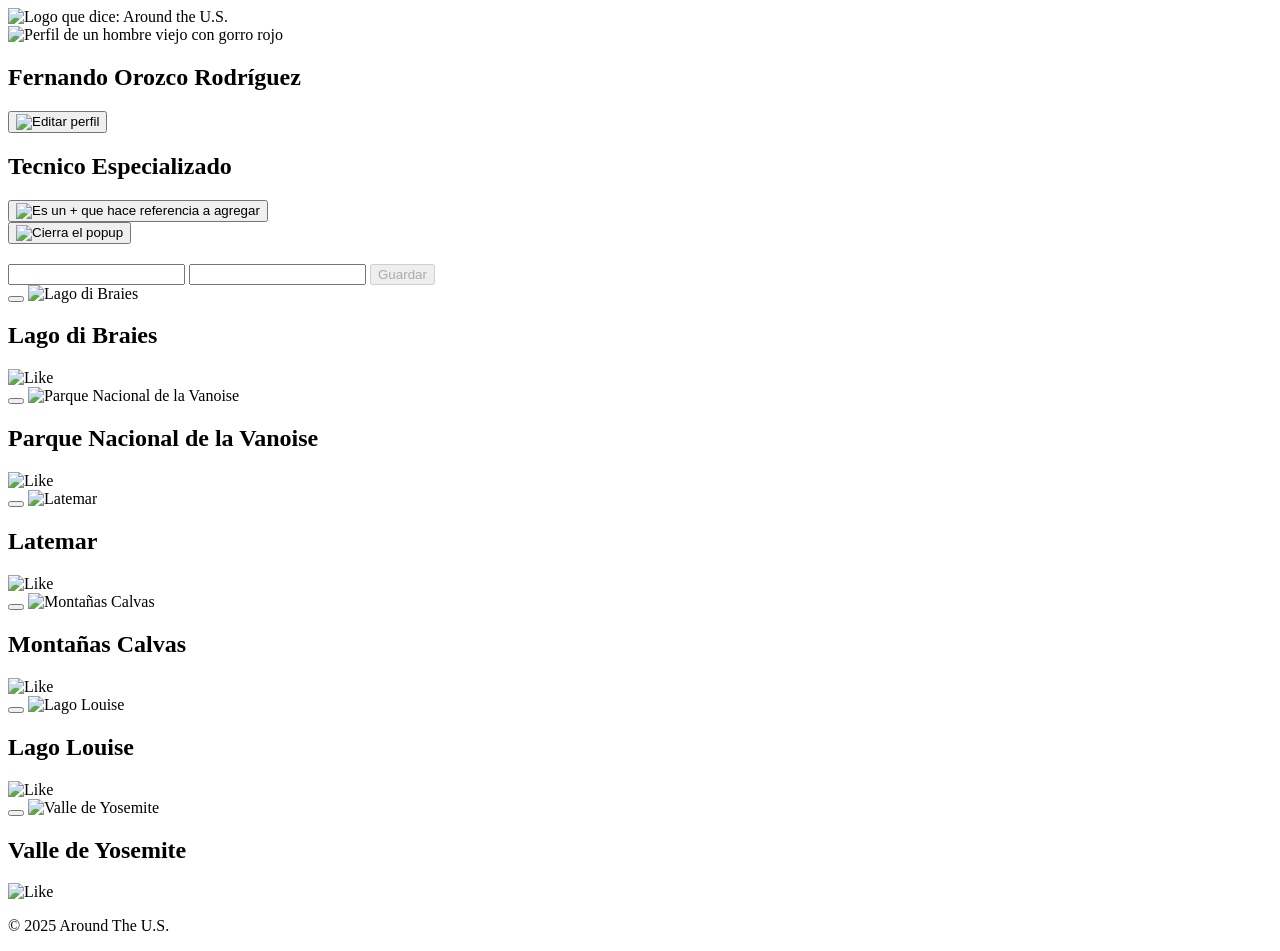
==== src/index.html @ cb59c206 "Crear carpeta components e ingresar archivos correspondientes, crear carpeta src e ingresar carpeta " ====
<!doctype html>
<html lang="es-MX">
  <head>
    <meta charset="UTF-8" />
    <meta name="viewport" content="width=device-width, initial-scale=1.0" />
    <title>"Alrededor de los EE.UU."</title>
    <link rel="stylesheet" href="./pages/index.css" />
  </head>
  <body>
    <div class="page">
      <header class="header">
        <img
          src="/web_project_around_es/images/Logo.png"
          alt="Logo que dice: Around the U.S."
          class="header__logo"
        />
      </header>
      <main class="content">
        <section class="profile">
          <div class="profile__avatar">
            <img
              src="/web_project_around_es/images/profile.jpg"
              alt="Perfil de un hombre viejo con gorro rojo"
              class="profile__imagen"
            />
          </div>
          <div class="profile__info">
            <h1 class="profile__name" id="profileName">
              Fernando Orozco Rodríguez
            </h1>
            <button
              type="button"
              class="profile__EditButton"
              data-title="Editar perfil"
              data-placeholder1="Nombre"
              data-placeholder2="Acerca"
            >
              <img src="/web_project_around_es/images/EditButton.png" alt="Editar perfil" />
            </button>
            <h2 class="profile__acerca-de-mi" id="profileAcerca">
              Tecnico Especializado
            </h2>
          </div>
          <button
            type="button"
            class="profile__AddButton"
            data-title="Nuevo lugar"
            data-placeholder1="Título"
            data-placeholder2="Enlace a la imagen"
          >
            <img
              src="/web_project_around_es/images/addButton.png"
              alt="Es un + que hace referencia a agregar"
            />
          </button>
          <div class="popup" id="popup">
            <div class="popup__content">
              <button class="popup__close" id="popup-close">
                <img src="/web_project_around_es/images/Close-Icon.png" alt="Cierra el popup" />
              </button>
              <div class="popup__header">
                <h2 id="popup-title"></h2>
              </div>
              <form class="form">
                <label class="form__field">
                  <input
                    type="text"
                    id="input1"
                    class="form__input"
                    required
                    minlength="2"
                    maxlength="40"
                  />
                  <span class="form__input-error input1-error"></span>
                  <input
                    type="text"
                    id="input2"
                    class="form__input"
                    required
                    minlength="2"
                    maxlength="200"
                  />
                  <span class="form__input-error input2-error"></span>
                </label>
                <button
                  type="button"
                  class="popup__button"
                  id="guardar"
                  disabled
                >
                  Guardar
                </button>
              </form>
            </div>
          </div>
        </section>
        <section class="elements"></section>
      </main>
      <template id="card-template">
        <div class="cards">
          <button class="elements__delete"></button>
          <img class="cards__imagen" src="" alt="" />
          <div class="group">
            <h2 class="group__text"></h2>
            <img
              class="group__imagen"
              src="/web_project_around_es/images/Group-corazón.svg"
              alt="Like"
            />
          </div>
        </div>
      </template>
      <div class="image-popup" id="image-popup" style="display: none">
        <div class="image-popup__overlay" id="image-popup-overlay"></div>
        <div class="image-popup__content">
          <button class="image-popup__close" id="image-popup-close">
            <img src="/web_project_around_es/images/Close-Icon.png" alt="Cierra el popup" />
          </button>
          <img src=" " alt="Imagen ampliada" id="image-popup-img" />
          <p class="image-popup__caption" id="image-popup-caption"></p>
        </div>
      </div>

      <footer class="footer">
        <p class="footer__copyright">&copy; 2025 Around The U.S.</p>
      </footer>
    </div>
    <script type="module" src="./pages/index.js"></script>
  </body>
</html>
---- src/pages/index.css ----
@import url("/web_project_around_es/vendor/normalize.css");
@import url("/web_project_around_es/blocks/page.css");
@import url("/web_project_around_es/blocks/header.css");
@import url("/web_project_around_es/blocks/profile.css");
@import url("/web_project_around_es/blocks/elements.css");
@import url("/web_project_around_es/blocks/cards.css");
@import url("/web_project_around_es/blocks/group.css");
@import url("/web_project_around_es/blocks/footer.css");
@import url("/web_project_around_es/blocks/popup.css");
@import url("/web_project_around_es/blocks/form.css");
@import url("/web_project_around_es/blocks/image-popup.css");
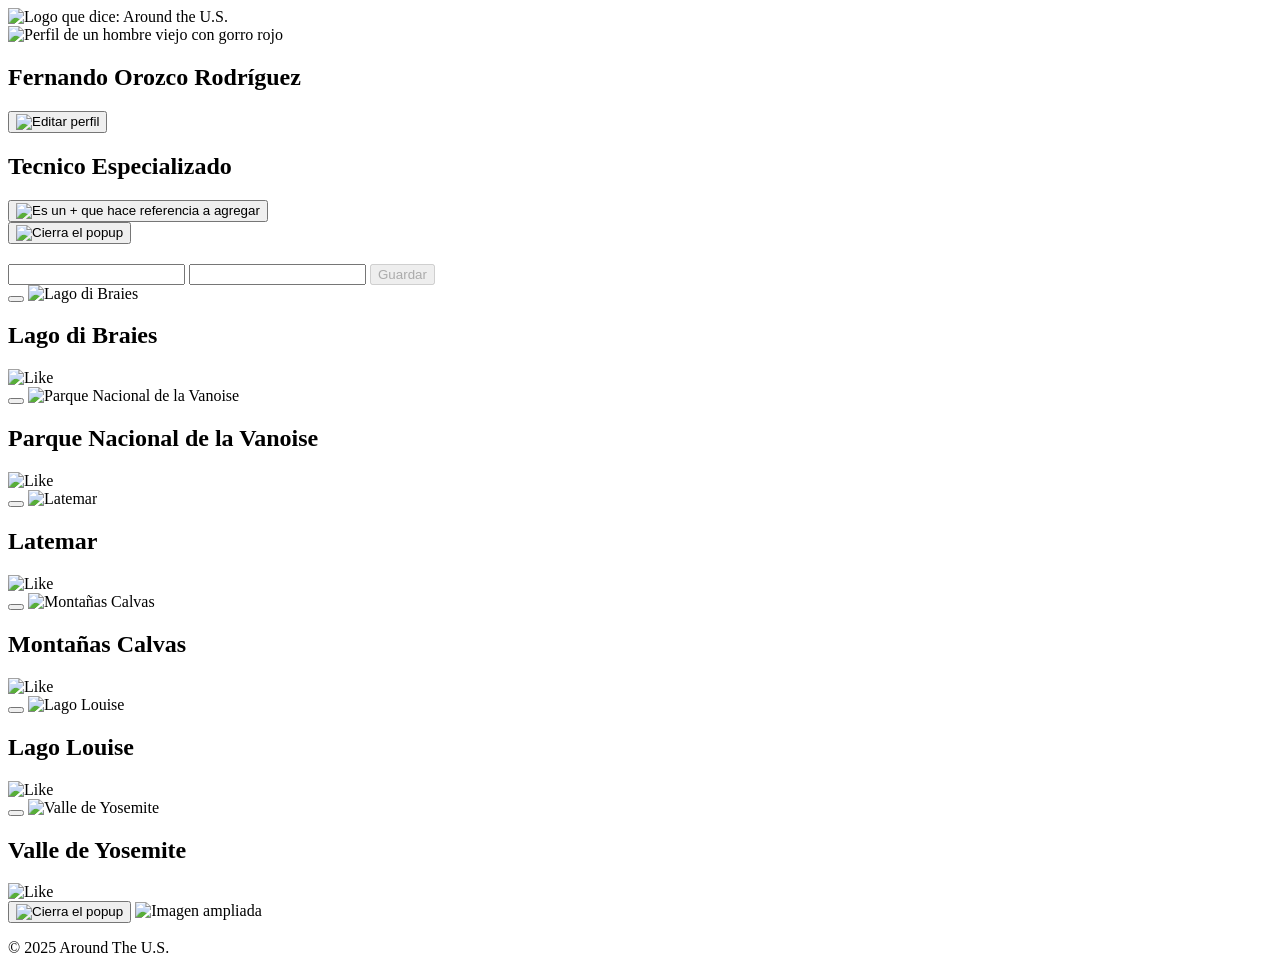
==== commit 39a8430f: "Actualizar arquitectura de popups y README - Migración de funciones sueltas (utils.js) a clases: Pop" ====
--- a/src/index.html
+++ b/src/index.html
@@ -29,7 +29,7 @@
               Fernando Orozco Rodríguez
             </h1>
             <button
-              type="button"
+              type="submit"
               class="profile__EditButton"
               data-title="Editar perfil"
               data-placeholder1="Nombre"
@@ -42,7 +42,7 @@
             </h2>
           </div>
           <button
-            type="button"
+            type="submit"
             class="profile__AddButton"
             data-title="Nuevo lugar"
             data-placeholder1="Título"
@@ -83,7 +83,7 @@
                   <span class="form__input-error input2-error"></span>
                 </label>
                 <button
-                  type="button"
+                  type="submit"
                   class="popup__button"
                   id="guardar"
                   disabled
@@ -110,7 +110,7 @@
           </div>
         </div>
       </template>
-      <div class="image-popup" id="image-popup" style="display: none">
+      <div class="image-popup" id="image-popup">
         <div class="image-popup__overlay" id="image-popup-overlay"></div>
         <div class="image-popup__content">
           <button class="image-popup__close" id="image-popup-close">
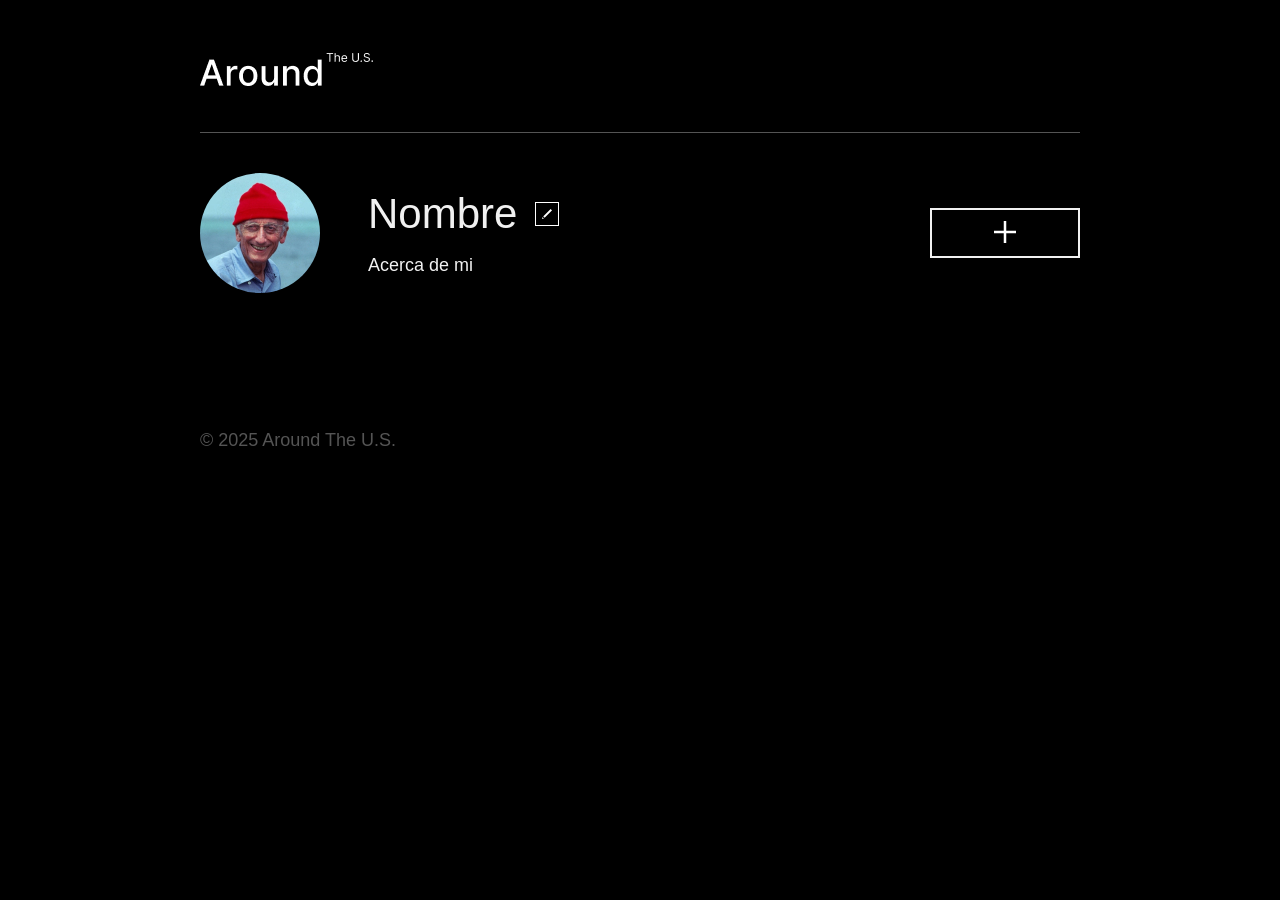
==== commit 0e74cc13: "Ordenar los archivos como se requiere" ====
--- a/src/index.html
+++ b/src/index.html
@@ -4,13 +4,13 @@
     <meta charset="UTF-8" />
     <meta name="viewport" content="width=device-width, initial-scale=1.0" />
     <title>"Alrededor de los EE.UU."</title>
-    <link rel="stylesheet" href="./pages/index.css" />
+    <link rel="stylesheet" href="./page/index.css" />
   </head>
   <body>
     <div class="page">
       <header class="header">
         <img
-          src="/web_project_around_es/images/Logo.png"
+          src="./images/Logo.png"
           alt="Logo que dice: Around the U.S."
           class="header__logo"
         />
@@ -19,14 +19,23 @@
         <section class="profile">
           <div class="profile__avatar">
             <img
-              src="/web_project_around_es/images/profile.jpg"
+              src="./images/profile.jpg"
               alt="Perfil de un hombre viejo con gorro rojo"
               class="profile__imagen"
             />
+            <button
+              type="button"
+              class="profile__EditAvatar"
+              >
+              <img
+              src="./images/EditAvatar.png"
+              alt="Editar imagen de avatar"
+              />
+            </button>
           </div>
           <div class="profile__info">
             <h1 class="profile__name" id="profileName">
-              Fernando Orozco Rodríguez
+              Nombre
             </h1>
             <button
               type="submit"
@@ -35,10 +44,10 @@
               data-placeholder1="Nombre"
               data-placeholder2="Acerca"
             >
-              <img src="/web_project_around_es/images/EditButton.png" alt="Editar perfil" />
+              <img src="./images/EditButton.png" alt="Editar perfil" />
             </button>
             <h2 class="profile__acerca-de-mi" id="profileAcerca">
-              Tecnico Especializado
+              Acerca de mi
             </h2>
           </div>
           <button
@@ -46,17 +55,16 @@
             class="profile__AddButton"
             data-title="Nuevo lugar"
             data-placeholder1="Título"
-            data-placeholder2="Enlace a la imagen"
-          >
+            data-placeholder2="Enlace a la imagen">
             <img
-              src="/web_project_around_es/images/addButton.png"
+              src="./images/addButton.png"
               alt="Es un + que hace referencia a agregar"
             />
           </button>
           <div class="popup" id="popup">
             <div class="popup__content">
               <button class="popup__close" id="popup-close">
-                <img src="/web_project_around_es/images/Close-Icon.png" alt="Cierra el popup" />
+                <img src="./images/Close-Icon.png" alt="Cierra el popup" />
               </button>
               <div class="popup__header">
                 <h2 id="popup-title"></h2>
@@ -104,7 +112,7 @@
             <h2 class="group__text"></h2>
             <img
               class="group__imagen"
-              src="/web_project_around_es/images/Group-corazón.svg"
+              src="./images/Group-corazón.svg"
               alt="Like"
             />
           </div>
@@ -114,17 +122,44 @@
         <div class="image-popup__overlay" id="image-popup-overlay"></div>
         <div class="image-popup__content">
           <button class="image-popup__close" id="image-popup-close">
-            <img src="/web_project_around_es/images/Close-Icon.png" alt="Cierra el popup" />
+            <img src="./images/Close-Icon.png" alt="Cierra el popup" />
           </button>
           <img src=" " alt="Imagen ampliada" id="image-popup-img" />
           <p class="image-popup__caption" id="image-popup-caption"></p>
         </div>
       </div>
-
+      <div class="popup" id="avatar-popup">
+  <div class="popup__content avatar-popup__content">
+    <button class="popup__close">
+      <img src="./images/Close-Icon.png" alt="Cerrar" />
+    </button>
+    <h2 class="popup__header avatar-popup__header">Actualizar foto de perfil</h2>
+    <form class="form avatar-form">
+      <input
+        type="url"
+        id="avatar-input"
+        class="form__input"
+        placeholder="Enlace a la nueva foto"
+        required
+      />
+      <span class="form__input-error avatar-input-error"></span>
+      <button type="submit" class="popup__button avatar-popup__button">Guardar</button>
+    </form>
+  </div>
+</div>
+       <div class="popup" id="confirm-popup">
+  <div class="popup__content confirm-popup__content">
+    <button class="popup__close">
+      <img src="./images/Close-Icon.png" alt="Cerrar" />
+    </button>
+    <h2 class="popup__header confirm-popup__header">¿Estás seguro?</h2>
+    <button type="button" class="popup__button confirm-popup__button">Sí</button>
+  </div>
+</div>
       <footer class="footer">
         <p class="footer__copyright">&copy; 2025 Around The U.S.</p>
       </footer>
     </div>
-    <script type="module" src="./pages/index.js"></script>
+    <script type="module" src="./page/index.js"></script>
   </body>
 </html>
--- a/src/page/index.css
+++ b/src/page/index.css
@@ -0,0 +1,13 @@
+@import url("../../vendor/normalize.css");
+@import url("../blocks/page.css");
+@import url("../blocks/header.css");
+@import url("../blocks/profile.css");
+@import url("../blocks/elements.css");
+@import url("../blocks/cards.css");
+@import url("../blocks/group.css");
+@import url("../blocks/footer.css");
+@import url("../blocks/popup.css");
+@import url("../blocks/form.css");
+@import url("../blocks/image-popup.css");
+@import url("../blocks/confirm-popup.css");
+@import url("../blocks/avatar-popup.css");
